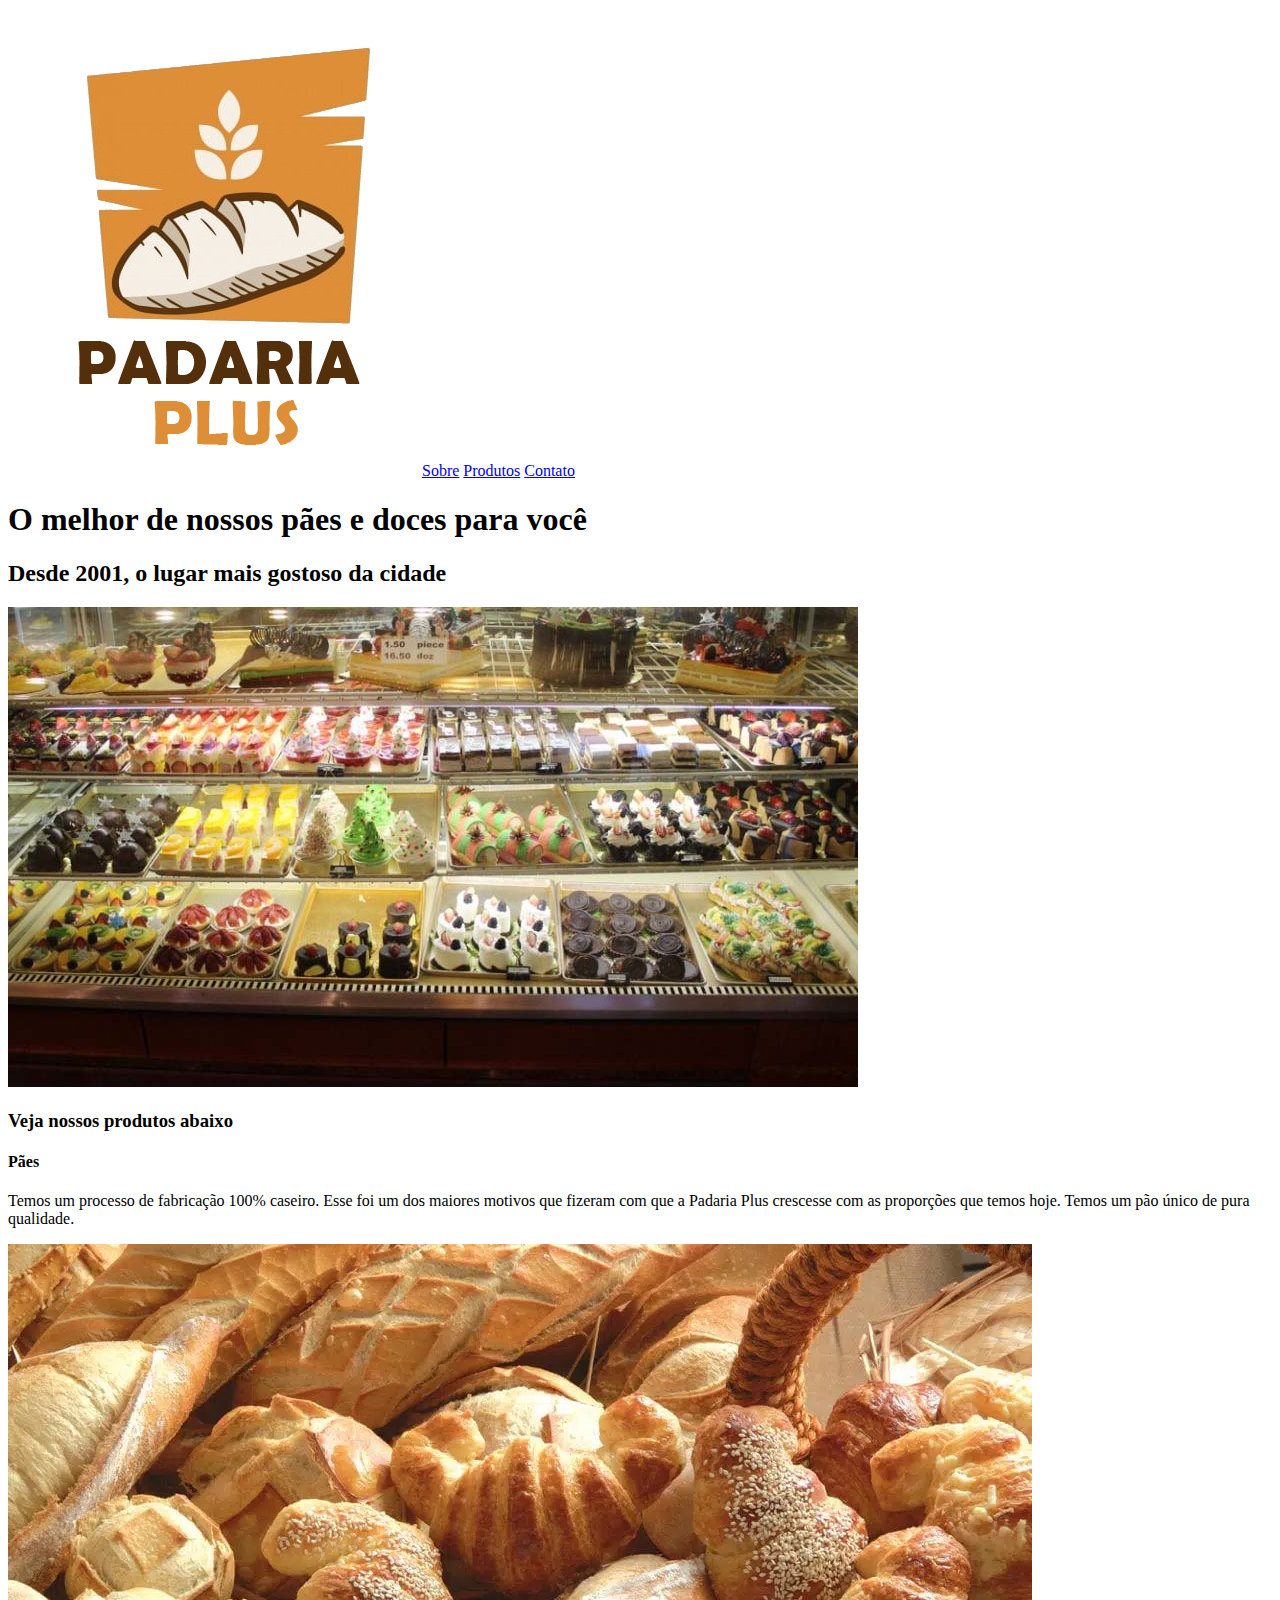
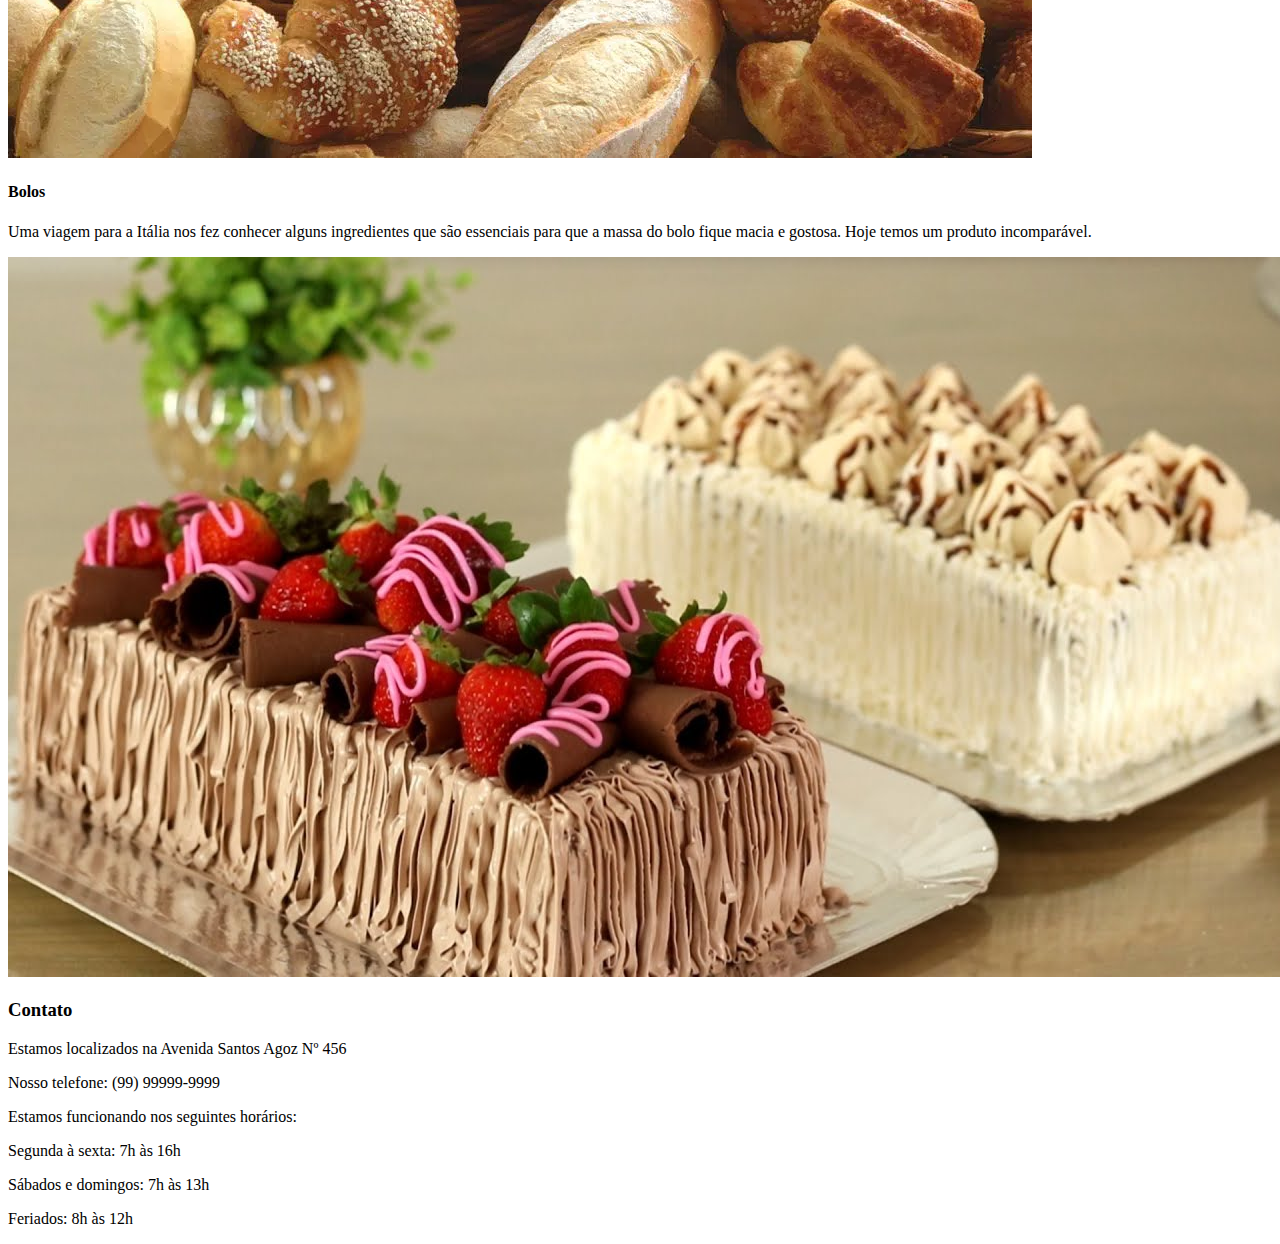
==== Front End/CSS/Exercícios/pagina-padaria-plus/index.html @ 0db47ab5 "Exercício - Padaria Plus | Camada HTML" ====
<!DOCTYPE html>
<html lang="pt-br">

<head>
    <title>Padaria Plus</title>
    <meta charset="utf-8">
    <meta name="description" content="Conheça a Padaria Plus, um lugar perfeito para comer aquele pãozinho na chapa">
    <meta name="keywords" content="padaria, pão, comprar pão online, padaria em sp">
    <meta name="viewport" content="width=device-width, initial-scale=1">
    <meta name="author" content="Fellipe Vicente">
    <link rel="stylesheet" type="text/css" href="css/style.css">
    <link rel="stylesheet" href="https://fonts.googleapis.com/css?family=Roboto">
</head>

<body>
    <div id="header">
        <img class="logo" src="img/logo.png" alt="Logotipo da Padaria Plus" title="Padaria Plus">
        <a href="#sobre">Sobre</a>
        <a href="#produtos">Produtos</a>
        <a href="#contato">Contato</a>
    </div>

    <div id="sobre">
        <h1>O melhor de nossos pães e doces para você</h1>
        <h2>Desde 2001, o lugar mais gostoso da cidade</h2>
        <img src="img/produtos-padaria.jpg" alt="Foto da Vitrine de Pães e Doces" title="Vitrine">
    </div>

    <div id="produtos">
        <h3>Veja nossos produtos abaixo</h3>

        <div id="paes">
            <h4>Pães</h4>
            <p>Temos um processo de fabricação 100% caseiro. Esse foi um dos maiores motivos que fizeram com que a Padaria Plus crescesse com as proporções que temos hoje. Temos um pão único de pura qualidade.</p>
            <img src="img/paes.jpg" alt="Foto dos Pães" title="Pães">
        </div>

        <div id="bolos">
            <h4>Bolos</h4>
            <p>Uma viagem para a Itália nos fez conhecer alguns ingredientes que são essenciais para que a massa do bolo fique macia e gostosa. Hoje temos um produto incomparável.</p>
            <img src="img/bolos.jpg" alt="Foto dos Bolos" title="Bolos">
        </div>

    </div>

    <div id="contato">
        <h3>Contato</h3>
        <p>Estamos localizados na Avenida Santos Agoz Nº 456</p>
        <p>Nosso telefone: <span>(99) 99999-9999</span></p>
        <p>Estamos funcionando nos seguintes horários:</p>
        <p>Segunda à sexta: <span>7h às 16h</span></p>
        <p>Sábados e domingos: <span>7h às 13h</span></p>
        <p>Feriados: <span>8h às 12h</span></p>
    </div>
</body>

</html>
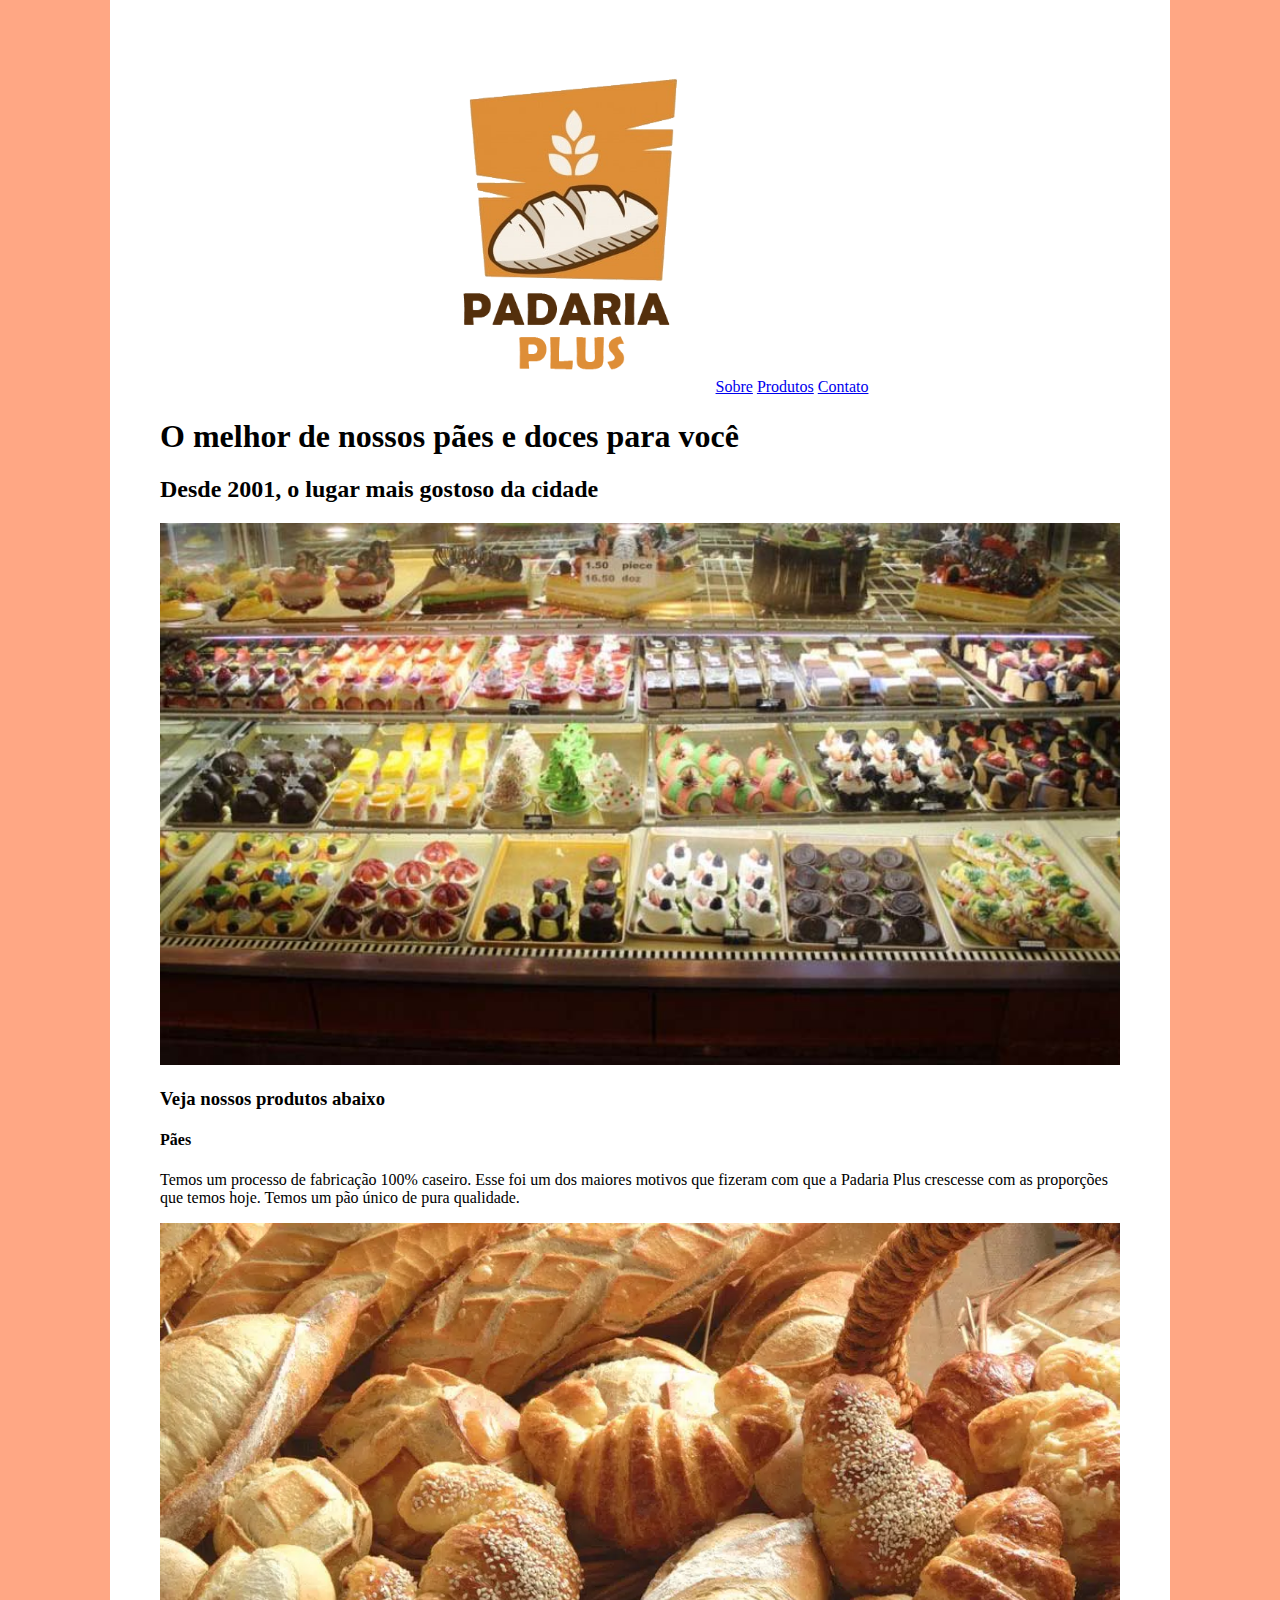
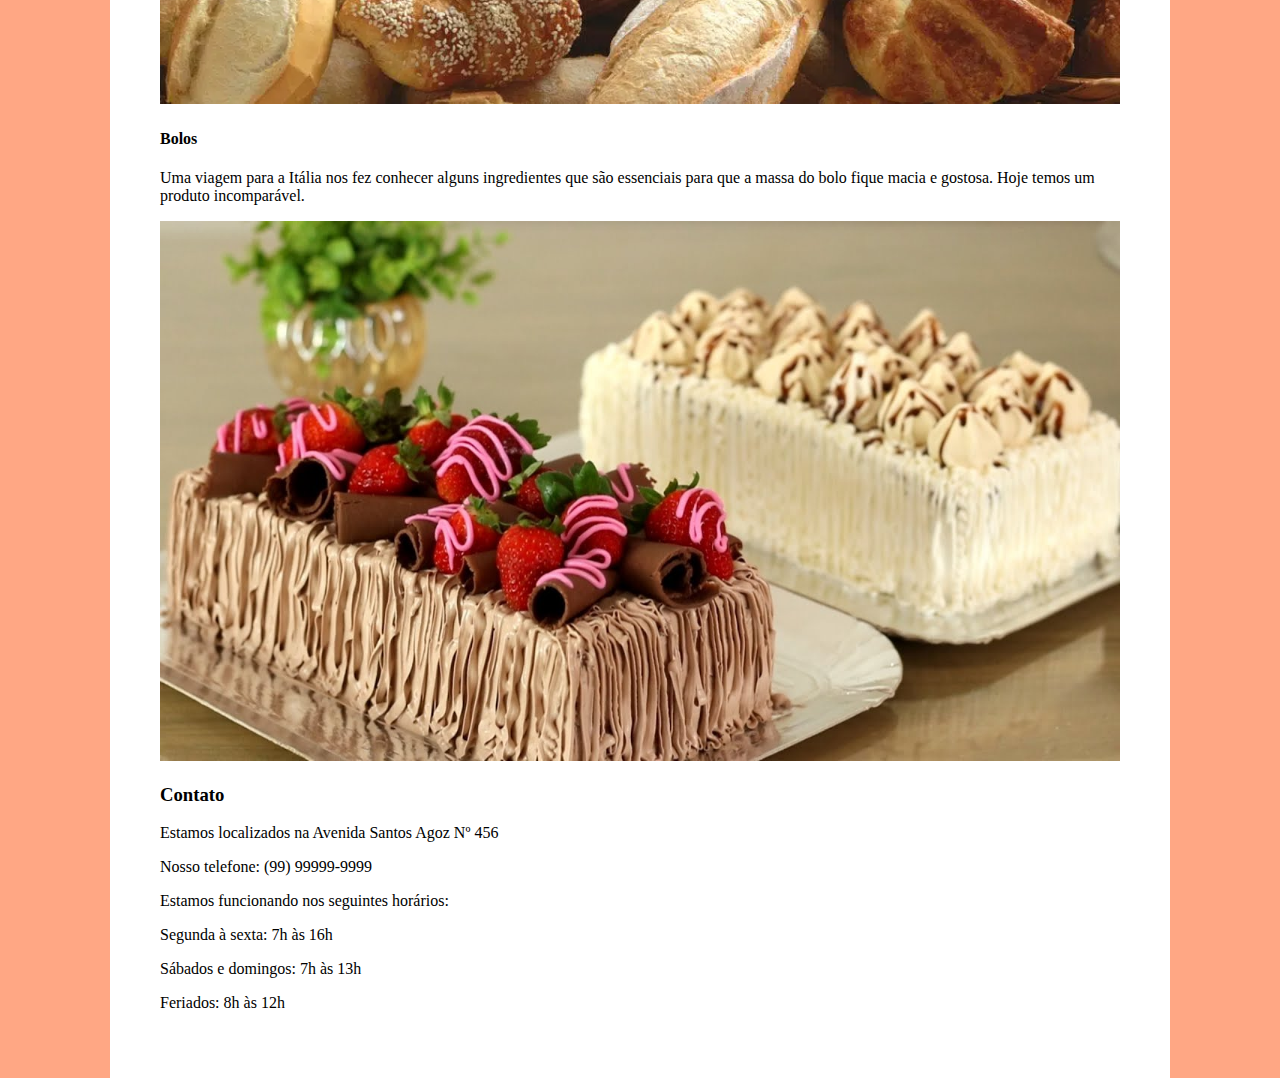
==== commit cb3322ad: "Projeto - Padaria Plus | Camada CSS3 I" ====
--- a/Front End/CSS/Exercícios/pagina-padaria-plus/index.html
+++ b/Front End/CSS/Exercícios/pagina-padaria-plus/index.html
@@ -13,44 +13,46 @@
 </head>
 
 <body>
-    <div id="header">
-        <img class="logo" src="img/logo.png" alt="Logotipo da Padaria Plus" title="Padaria Plus">
-        <a href="#sobre">Sobre</a>
-        <a href="#produtos">Produtos</a>
-        <a href="#contato">Contato</a>
-    </div>
-
-    <div id="sobre">
-        <h1>O melhor de nossos pães e doces para você</h1>
-        <h2>Desde 2001, o lugar mais gostoso da cidade</h2>
-        <img src="img/produtos-padaria.jpg" alt="Foto da Vitrine de Pães e Doces" title="Vitrine">
-    </div>
-
-    <div id="produtos">
-        <h3>Veja nossos produtos abaixo</h3>
-
-        <div id="paes">
-            <h4>Pães</h4>
-            <p>Temos um processo de fabricação 100% caseiro. Esse foi um dos maiores motivos que fizeram com que a Padaria Plus crescesse com as proporções que temos hoje. Temos um pão único de pura qualidade.</p>
-            <img src="img/paes.jpg" alt="Foto dos Pães" title="Pães">
+    <div id="content">
+        <div id="header">
+            <img class="logo" src="img/logo.png" alt="Logotipo da Padaria Plus" title="Padaria Plus">
+            <a href="#sobre">Sobre</a>
+            <a href="#produtos">Produtos</a>
+            <a href="#contato">Contato</a>
         </div>
 
-        <div id="bolos">
-            <h4>Bolos</h4>
-            <p>Uma viagem para a Itália nos fez conhecer alguns ingredientes que são essenciais para que a massa do bolo fique macia e gostosa. Hoje temos um produto incomparável.</p>
-            <img src="img/bolos.jpg" alt="Foto dos Bolos" title="Bolos">
+        <div id="sobre">
+            <h1>O melhor de nossos pães e doces para você</h1>
+            <h2>Desde 2001, o lugar mais gostoso da cidade</h2>
+            <img src="img/produtos-padaria.jpg" alt="Foto da Vitrine de Pães e Doces" title="Vitrine">
         </div>
 
-    </div>
+        <div id="produtos">
+            <h3>Veja nossos produtos abaixo</h3>
 
-    <div id="contato">
-        <h3>Contato</h3>
-        <p>Estamos localizados na Avenida Santos Agoz Nº 456</p>
-        <p>Nosso telefone: <span>(99) 99999-9999</span></p>
-        <p>Estamos funcionando nos seguintes horários:</p>
-        <p>Segunda à sexta: <span>7h às 16h</span></p>
-        <p>Sábados e domingos: <span>7h às 13h</span></p>
-        <p>Feriados: <span>8h às 12h</span></p>
+            <div id="paes">
+                <h4>Pães</h4>
+                <p>Temos um processo de fabricação 100% caseiro. Esse foi um dos maiores motivos que fizeram com que a Padaria Plus crescesse com as proporções que temos hoje. Temos um pão único de pura qualidade.</p>
+                <img src="img/paes.jpg" alt="Foto dos Pães" title="Pães">
+            </div>
+
+            <div id="bolos">
+                <h4>Bolos</h4>
+                <p>Uma viagem para a Itália nos fez conhecer alguns ingredientes que são essenciais para que a massa do bolo fique macia e gostosa. Hoje temos um produto incomparável.</p>
+                <img src="img/bolos.jpg" alt="Foto dos Bolos" title="Bolos">
+            </div>
+
+        </div>
+
+        <div id="contato">
+            <h3>Contato</h3>
+            <p>Estamos localizados na Avenida Santos Agoz Nº 456</p>
+            <p>Nosso telefone: <span>(99) 99999-9999</span></p>
+            <p>Estamos funcionando nos seguintes horários:</p>
+            <p>Segunda à sexta: <span>7h às 16h</span></p>
+            <p>Sábados e domingos: <span>7h às 13h</span></p>
+            <p>Feriados: <span>8h às 12h</span></p>
+        </div>
     </div>
 </body>
 
--- a/Front End/CSS/Exercícios/pagina-padaria-plus/css/style.css
+++ b/Front End/CSS/Exercícios/pagina-padaria-plus/css/style.css
@@ -0,0 +1,31 @@
+html {
+    scroll-behavior: smooth;
+}
+
+body {
+    background-color: #ffa784;
+    margin: 0px;
+}
+
+#content {
+    padding: 50px;
+    width: 75%;
+    margin: 0px auto;
+    background-color: white;
+}
+
+#header {
+    text-align: center;
+}
+
+#header img {
+    width: 300px;
+}
+
+#sobre img {
+    width: 100%;
+}
+
+#produtos img {
+    max-width: 100%;
+}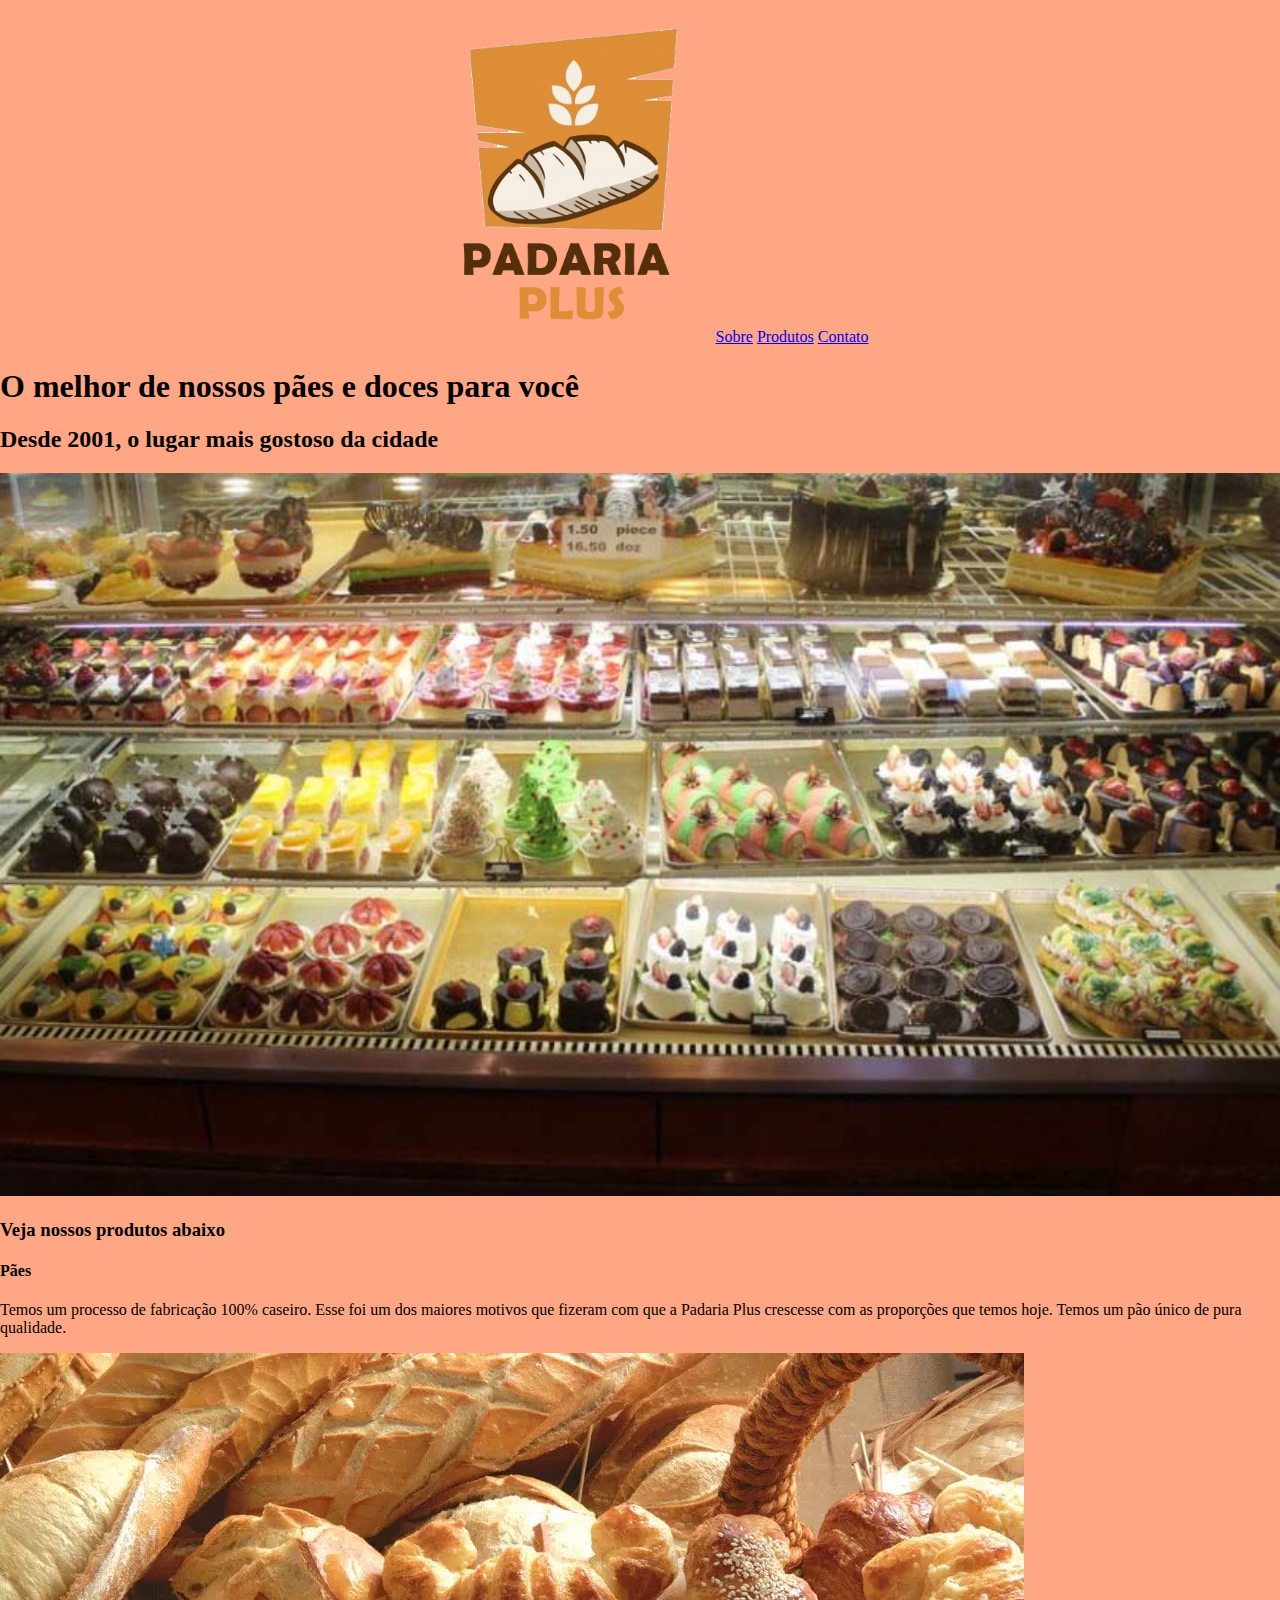
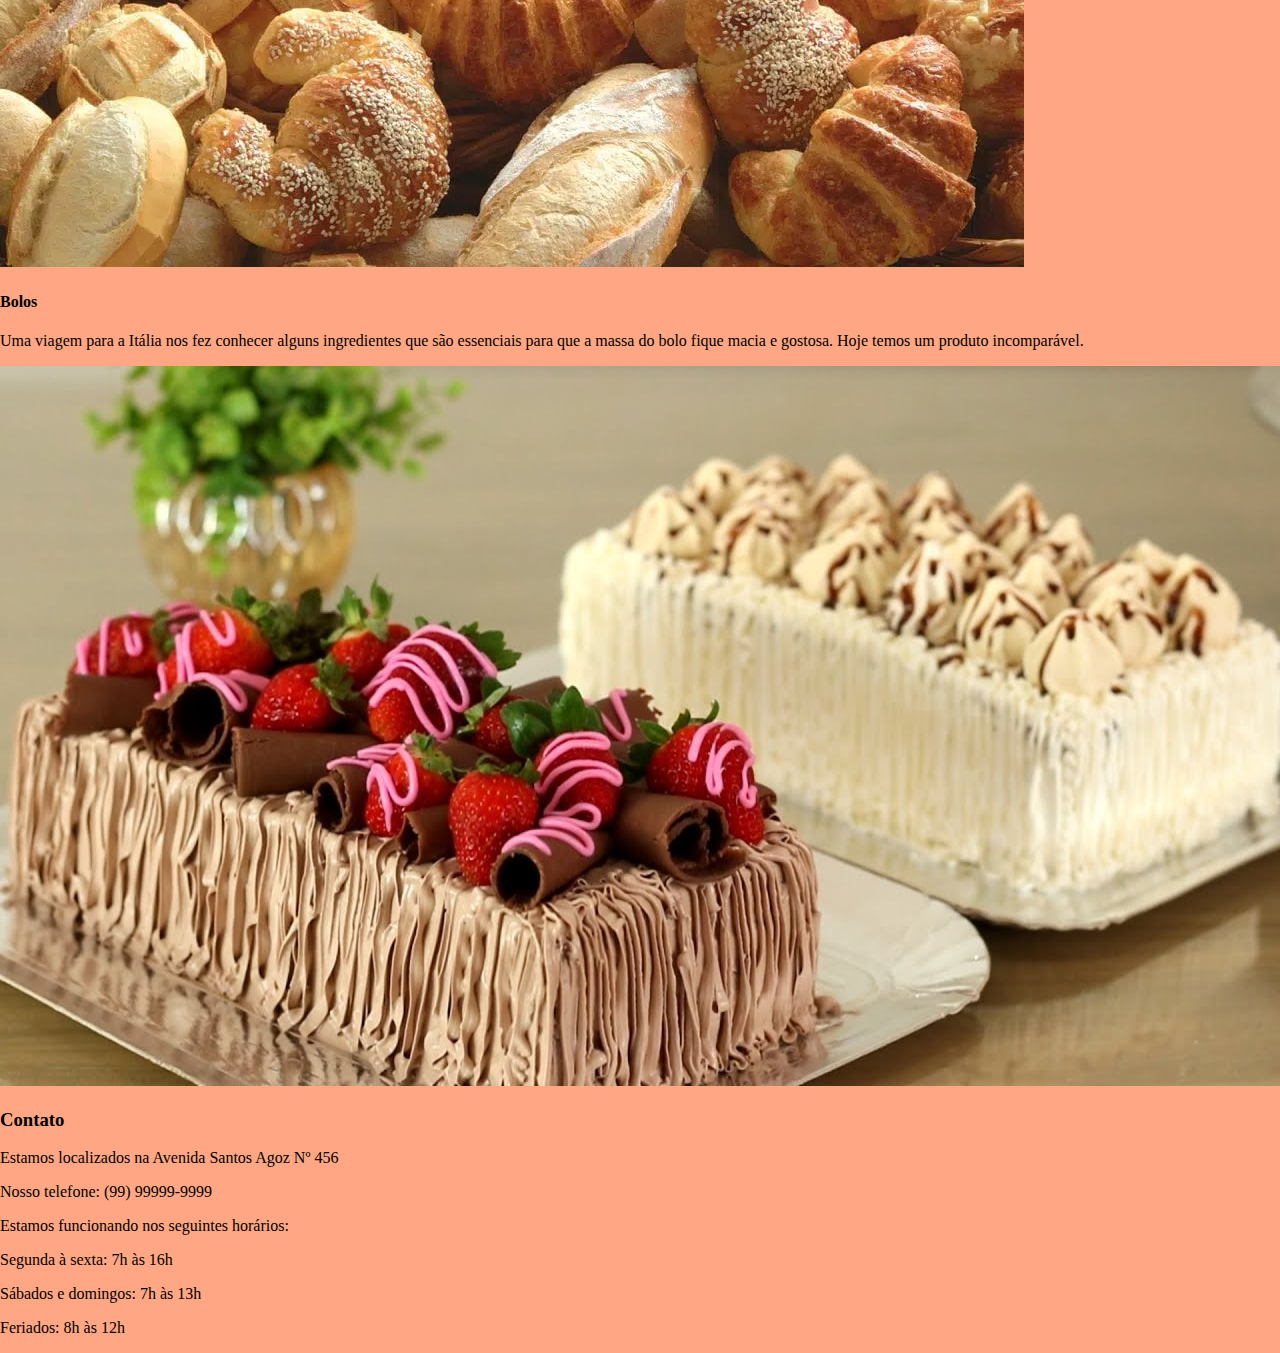
==== commit 2f26bbe7: "Alterações não salvas no HTML" ====
--- a/Front End/CSS/Exercícios/pagina-padaria-plus/index.html
+++ b/Front End/CSS/Exercícios/pagina-padaria-plus/index.html
@@ -13,7 +13,7 @@
 </head>
 
 <body>
-    <div id="content">
+    <div id="w">
         <div id="header">
             <img class="logo" src="img/logo.png" alt="Logotipo da Padaria Plus" title="Padaria Plus">
             <a href="#sobre">Sobre</a>
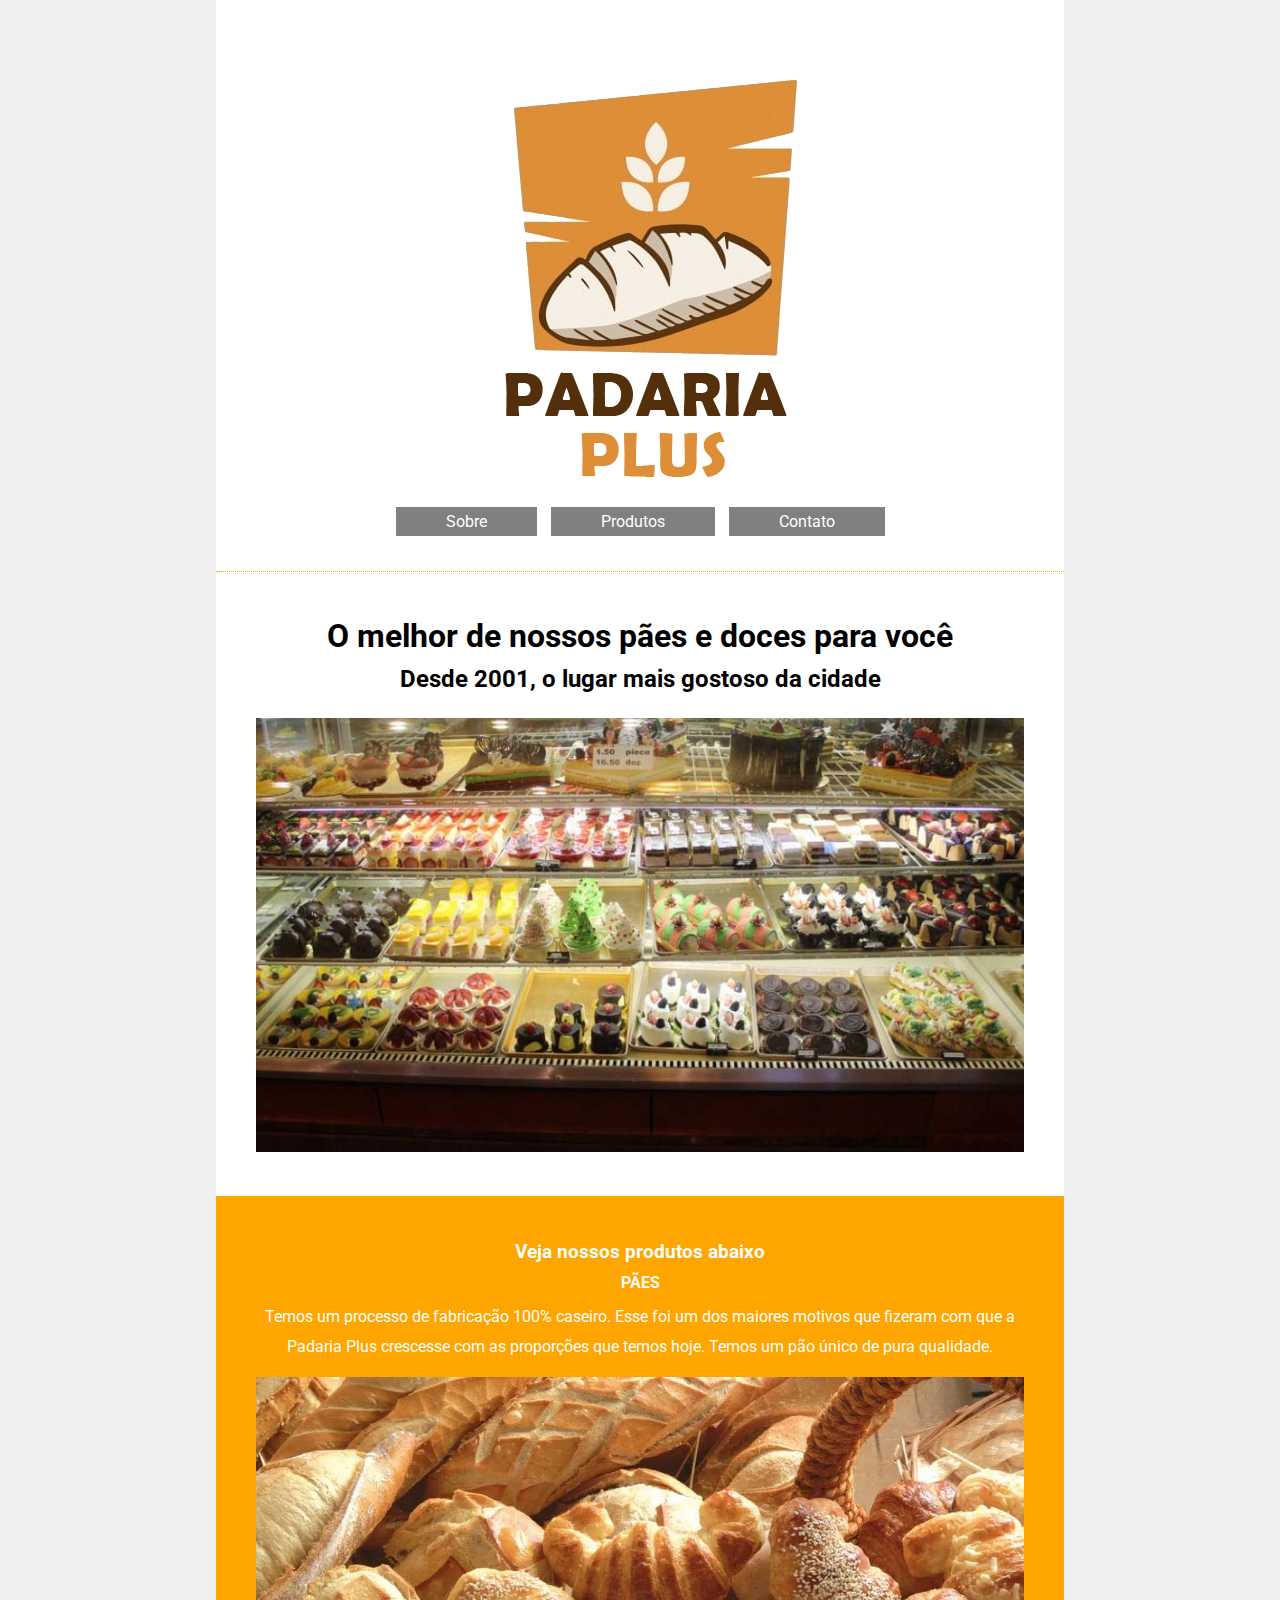
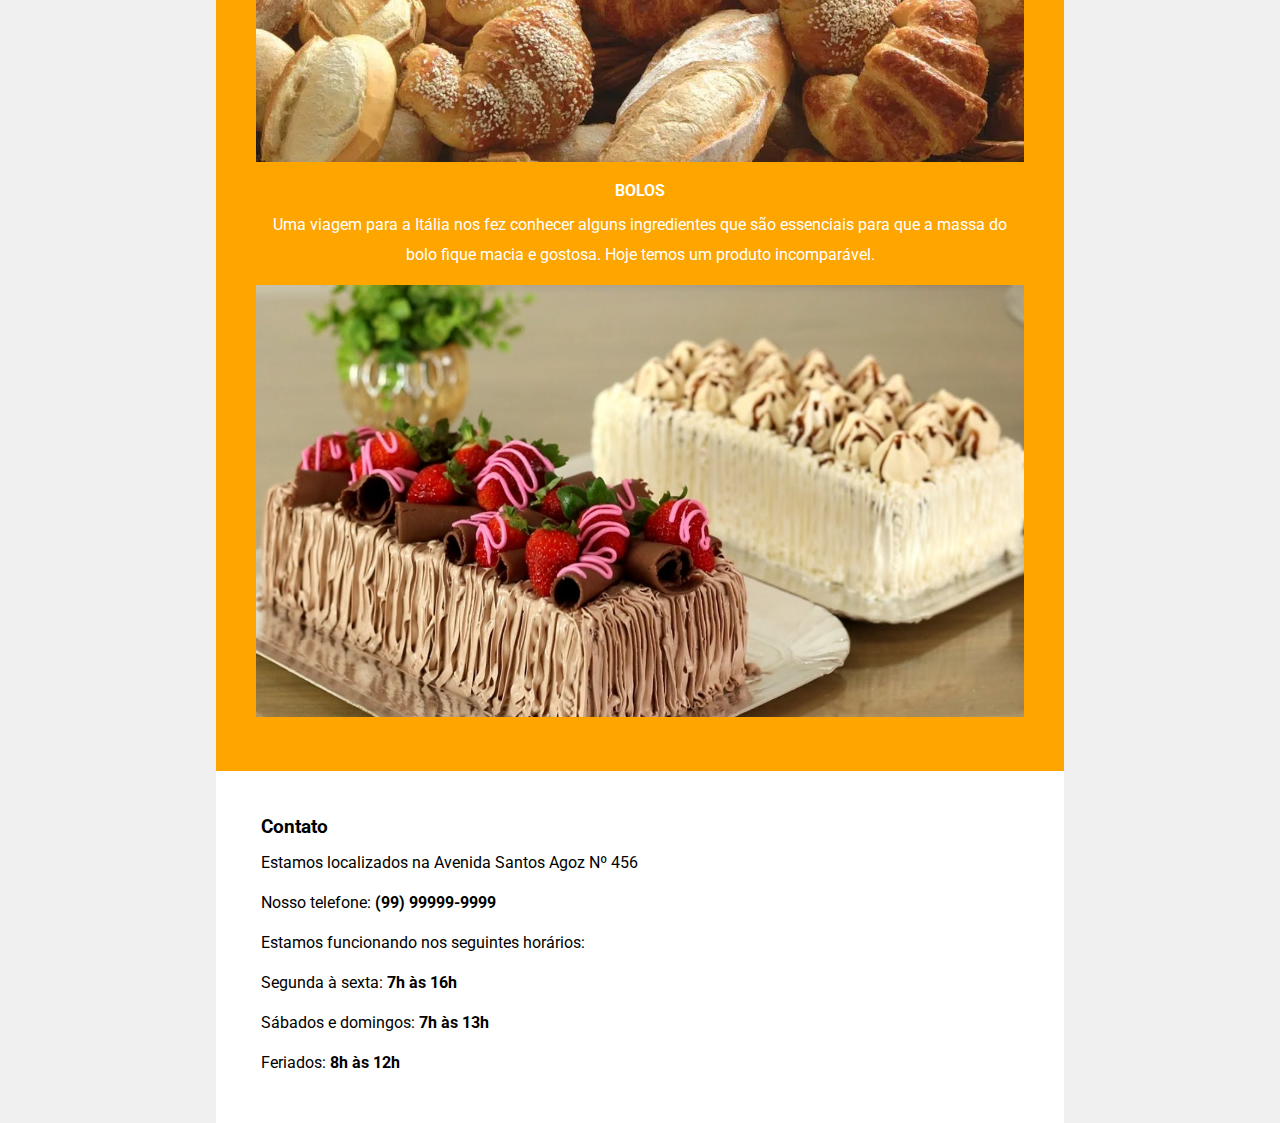
==== commit b79907c1: "Exercício - Padaria Plus | Camada CSS II" ====
--- a/Front End/CSS/Exercícios/pagina-padaria-plus/index.html
+++ b/Front End/CSS/Exercícios/pagina-padaria-plus/index.html
@@ -13,46 +13,45 @@
 </head>
 
 <body>
-    <div id="w">
-        <div id="header">
-            <img class="logo" src="img/logo.png" alt="Logotipo da Padaria Plus" title="Padaria Plus">
-            <a href="#sobre">Sobre</a>
-            <a href="#produtos">Produtos</a>
-            <a href="#contato">Contato</a>
+    <div id="header">
+        <img class="logo" src="img/logo.png" alt="Logotipo da Padaria Plus" title="Padaria Plus">
+            <br>
+        <a href="#sobre">Sobre</a>
+        <a href="#produtos">Produtos</a>
+        <a href="#contato">Contato</a>
+    </div>
+
+    <div id="sobre">
+        <h1>O melhor de nossos pães e doces para você</h1>
+        <h2>Desde 2001, o lugar mais gostoso da cidade</h2>
+        <img src="img/produtos-padaria.jpg" alt="Foto da Vitrine de Pães e Doces" title="Vitrine">
+    </div>
+
+    <div id="produtos">
+        <h3>Veja nossos produtos abaixo</h3>
+
+        <div id="paes">
+            <h4>PÃES</h4>
+            <p>Temos um processo de fabricação 100% caseiro. Esse foi um dos maiores motivos que fizeram com que a Padaria Plus crescesse com as proporções que temos hoje. Temos um pão único de pura qualidade.</p>
+            <img src="img/paes.jpg" alt="Foto dos Pães" title="Pães">
         </div>
 
-        <div id="sobre">
-            <h1>O melhor de nossos pães e doces para você</h1>
-            <h2>Desde 2001, o lugar mais gostoso da cidade</h2>
-            <img src="img/produtos-padaria.jpg" alt="Foto da Vitrine de Pães e Doces" title="Vitrine">
+        <div id="bolos">
+            <h4>BOLOS</h4>
+            <p>Uma viagem para a Itália nos fez conhecer alguns ingredientes que são essenciais para que a massa do bolo fique macia e gostosa. Hoje temos um produto incomparável.</p>
+            <img src="img/bolos.jpg" alt="Foto dos Bolos" title="Bolos">
         </div>
 
-        <div id="produtos">
-            <h3>Veja nossos produtos abaixo</h3>
+    </div>
 
-            <div id="paes">
-                <h4>Pães</h4>
-                <p>Temos um processo de fabricação 100% caseiro. Esse foi um dos maiores motivos que fizeram com que a Padaria Plus crescesse com as proporções que temos hoje. Temos um pão único de pura qualidade.</p>
-                <img src="img/paes.jpg" alt="Foto dos Pães" title="Pães">
-            </div>
-
-            <div id="bolos">
-                <h4>Bolos</h4>
-                <p>Uma viagem para a Itália nos fez conhecer alguns ingredientes que são essenciais para que a massa do bolo fique macia e gostosa. Hoje temos um produto incomparável.</p>
-                <img src="img/bolos.jpg" alt="Foto dos Bolos" title="Bolos">
-            </div>
-
-        </div>
-
-        <div id="contato">
-            <h3>Contato</h3>
-            <p>Estamos localizados na Avenida Santos Agoz Nº 456</p>
-            <p>Nosso telefone: <span>(99) 99999-9999</span></p>
-            <p>Estamos funcionando nos seguintes horários:</p>
-            <p>Segunda à sexta: <span>7h às 16h</span></p>
-            <p>Sábados e domingos: <span>7h às 13h</span></p>
-            <p>Feriados: <span>8h às 12h</span></p>
-        </div>
+    <div id="contato">
+        <h3>Contato</h3>
+        <p>Estamos localizados na Avenida Santos Agoz Nº 456</p>
+        <p>Nosso telefone: <span>(99) 99999-9999</span></p>
+        <p>Estamos funcionando nos seguintes horários:</p>
+        <p>Segunda à sexta: <span>7h às 16h</span></p>
+        <p>Sábados e domingos: <span>7h às 13h</span></p>
+        <p>Feriados: <span>8h às 12h</span></p>
     </div>
 </body>
 
--- a/Front End/CSS/Exercícios/pagina-padaria-plus/css/style.css
+++ b/Front End/CSS/Exercícios/pagina-padaria-plus/css/style.css
@@ -3,29 +3,84 @@
 }
 
 body {
-    background-color: #ffa784;
-    margin: 0px;
+    background-color: #f0f0f0;
+    margin: 0px auto;
+    font-family: "Roboto";
 }
 
-#content {
-    padding: 50px;
-    width: 75%;
+#header, #produtos, #sobre, #contato {
+    width: 60%;
     margin: 0px auto;
-    background-color: white;
+    background-color: #fff;
+    padding: 40px;
 }
 
 #header {
     text-align: center;
+    margin: 0px auto;
 }
 
-#header img {
-    width: 300px;
+#header a {
+    margin: 20px 5px 0px 5px;
+    padding: 5px 50px;
+    background-color: gray;
+    color: white;
+    text-decoration: none;
+}
+
+#header a:hover {
+    background-color: #505050;
 }
 
 #sobre img {
     width: 100%;
+    margin: 0px auto;
+}
+
+#sobre {
+    text-align: center;
+    border-top: 1px dotted orange;
 }
 
 #produtos img {
     max-width: 100%;
+    margin: 10px auto;
+
+}
+
+#produtos {
+    background-color: orange;
+    margin: 0px auto;
+    color: white;
+    text-align: center;
+}
+
+h1 {
+    margin: 0px;
+    padding: 5px;
+}
+
+h2 {
+    margin: 0px auto 20px auto;
+    padding: 5px;
+}
+
+h3 {
+    margin: 0px;
+    padding: 5px;
+}
+
+h4 {
+    margin: 0px;
+    padding: 5px;
+}
+
+p {
+    margin: 0px;
+    padding: 5px;
+    line-height: 30px;
+}
+
+p span {
+    font-weight: bold;
 }